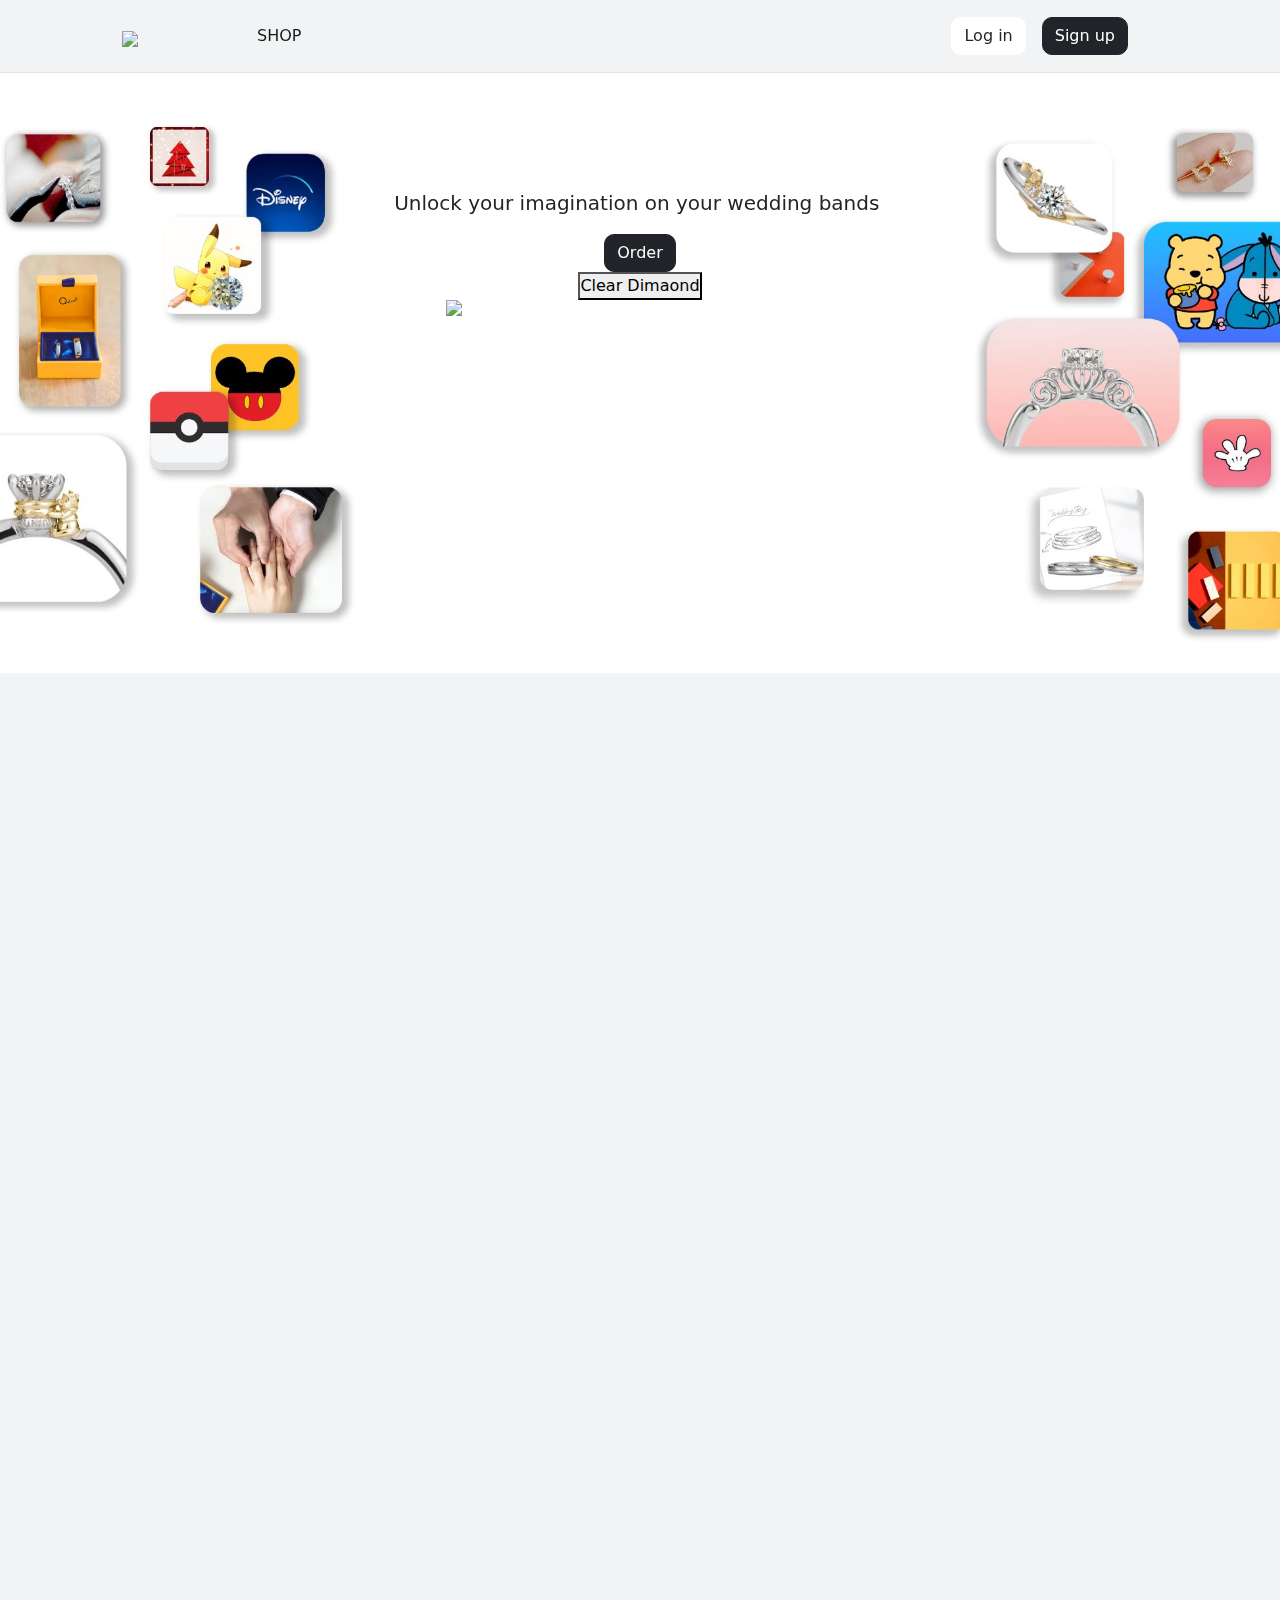
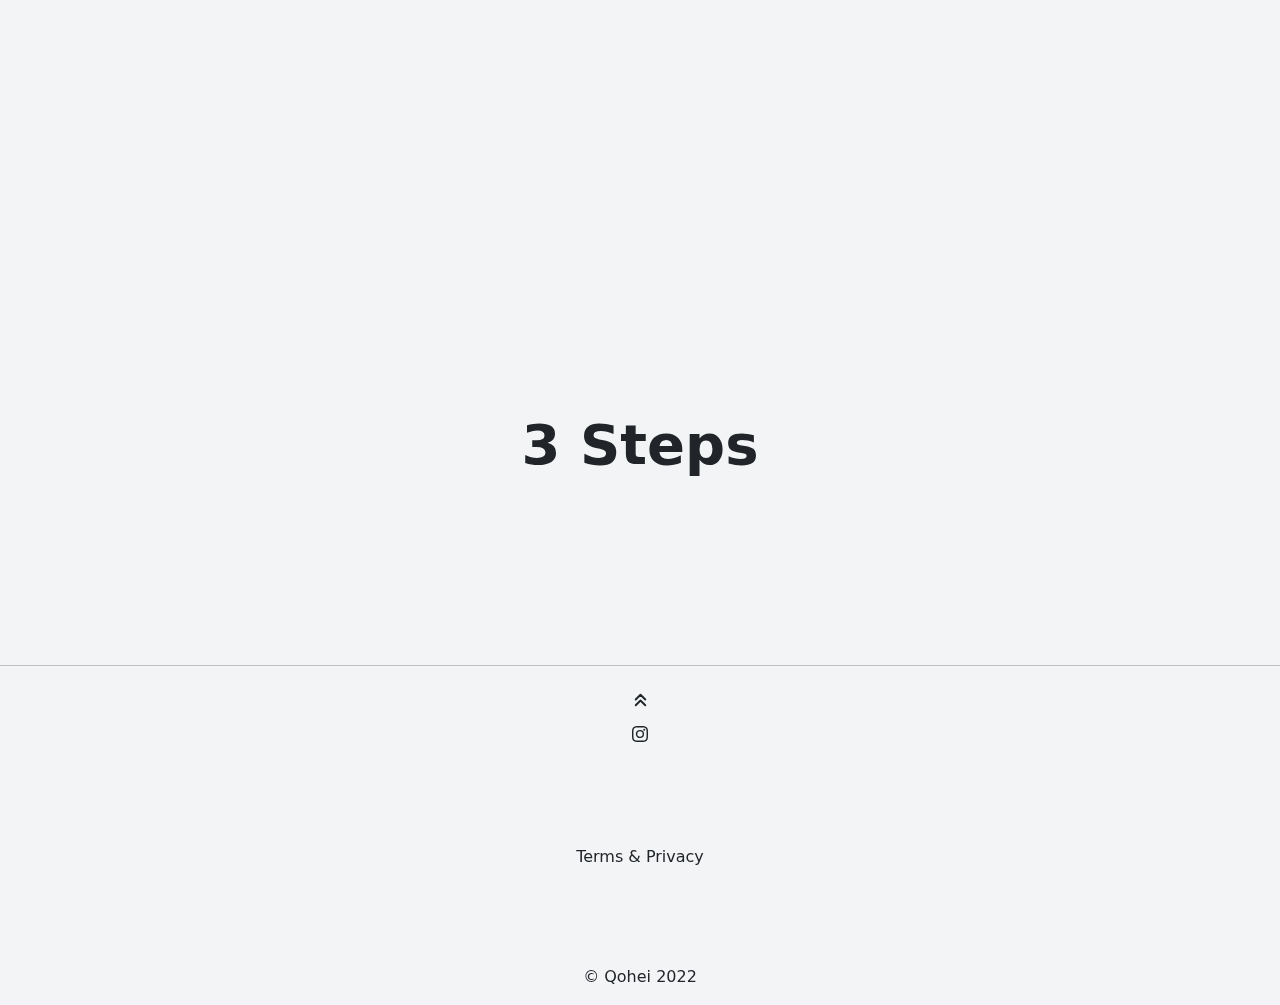
==== index.html @ 15b5bb38 "Add files via upload" ====
<!DOCTYPE html>
<html lang="en">

<head>
    <meta charset="utf-8">
    <meta name="viewport" content="width=device-width, initial-scale=1.0, shrink-to-fit=no">
    <title>Qohei1</title>
    <link rel="stylesheet" href="assets/bootstrap/css/bootstrap.min.css">
    <link rel="stylesheet" href="assets/css/aos.min.css">
    <link rel="stylesheet" href="assets/css/animate.min.css">
    <link rel="stylesheet" href="assets/css/Footer-with-Pricing.css">
    <link rel="stylesheet" href="assets/css/Navbar-With-Button-icons.css">
    <link rel="stylesheet" href="assets/css/styles.css">

<!-- 3DDDDDDDDDDDDDDDDDDDDDDDDDDDDDDDDDDDD -->
    
<meta http-equiv="content-type" content="text/html;charset=utf-8" />
<meta name="generator" content="Geany 1.37.1" />
<meta name="viewport" content="width=device-width, initial-scale=1">


<link href="style.css" rel="stylesheet">
<!-- The following libraries and polyfills are recommended to maximize browser support -->
<!-- NOTE: you must adjust the paths as appropriate for your project -->

<!--  REQUIRED: Web Components polyfill to support Edge and Firefox < 63 -->
 <script src="https://unpkg.com/@webcomponents/webcomponentsjs@2.1.3/webcomponents-loader.js"></script> 

<!--  OPTIONAL: Intersection Observer polyfill for better performance in Safari and IE11 -->
<!--     <script src="https://unpkg.com/intersection-observer@0.5.1/intersection-observer.js"></script> -->

<!--  OPTIONAL: Resize Observer polyfill improves resize behavior in non-Chrome browsers -->
<!--     <script src="https://unpkg.com/resize-observer-polyfill@1.5.0/dist/ResizeObserver.js"></script> -->

<!--  OPTIONAL: The :focus-visible polyfill removes the focus ring for some input types -->
<!--
<script src="https://unpkg.com/focus-visible@5.0.2/dist/focus-visible.js" defer></script>
-->




</head>

<body>
    <!-- Start: Navbar With Button -->
    <nav class="navbar navbar-light navbar-expand-md sticky-top py-3" style="overflow: clip;">
        <div class="container"><img src="assets/img/Logo9x.svg" style="margin-top: -304px;width: 124px;margin-bottom: -309px;margin-left: -30px;margin-right: -13px;overflow: clip;"><a class="navbar-brand d-flex align-items-center" href="#" style="overflow: clip;"></a><button data-bs-toggle="collapse" class="navbar-toggler" data-bs-target="#navcol-1" style="overflow: clip;"><span class="visually-hidden">Toggle navigation</span><span class="navbar-toggler-icon"></span></button>
            <div class="collapse navbar-collapse" id="navcol-1" style="overflow: clip;">
                <ul class="navbar-nav me-auto">
                    <li class="nav-item"><a class="nav-link active" href="#sec2">SHOP</a></li>
                    <li class="nav-item"></li>
                    <li class="nav-item"></li>
                </ul><button class="btn bg-white me-3" type="button" style="border-radius: 10;">Log in</button><button class="btn btn-dark" type="button" style="border-radius: 10;">Sign up</button>
            </div>
        </div>
    </nav><!-- End: Navbar With Button -->
    <section id="top" style="overflow: clip;"><img class="img-fluid d-md-none" src="assets/img/herox-mobile.jpg" style="overflow: clip;"><!-- Start: Hero -->
        <div data-bss-scroll-zoom="true" data-bss-scroll-zoom-speed="0.3" style="background-image: url(assets/img/herox.jpg);background-position: center;background-size: cover;overflow: clip;">
            <!-- Start: Hero Content -->
            <div class="text-center d-flex flex-column justify-content-center align-items-center py-4 px-3 hero-content" style="overflow: clip;"><img src="assets/img/Logo9x.svg" style="width: 388px;padding: 0;padding-top: 0;margin-top: -146px;margin-bottom: -166px;overflow: clip;">
                <h1 class="display-1 fw-bold" style="overflow: clip;"></h1>
                <p class="fs-5" style="overflow: clip;"><br>Unlock your imagination on your wedding bands&nbsp;</p><a class="btn btn-dark" role="button" style="overflow: clip;border-radius: 10;" href="#sec2">Order</a>
                 <button onclick="window.location.href='https://diamond-drab.vercel.app/clear.html';">
      Clear Dimaond
    </button>
            </div><!-- End: Hero Content -->
        </div><!-- End: Hero -->
    </section>









 <!--   <section id="card" class="my-5 py-5" style="overflow: clip;">
        <<<< Start: 1 Row 1 Column>>>>
        <div class="container" style="overflow: clip;">
            <div class="row" style="overflow: clip;">
                <div class="col-md-12 text-center py-5" style="overflow: clip;margin-top: -50px;">

                -->

<!-- 3DDDDDDDDDDDDDDDDDDDDDDDDDDDDDDDD content for your site: -->

<model-viewer src="scene.gltf" alt="A 3D model of a car" 
shadow-intensity="1" 
camera-controls 

touch-action="pan-y" disable-zoom src="scene.gltf" 

auto-rotate >
</model-viewer>

<br><br>

<model-viewer src="scene2.gltf" alt="A 3D model of a car" 
shadow-intensity="1" 
camera-controls 

touch-action="pan-y" disable-zoom src="scene2.gltf" 

auto-rotate >
</model-viewer>


<!-- 💁 Include both scripts below to support all browsers! -->

<!-- Loads <model-viewer> for modern browsers: -->
  <script type="module"
      src="https://unpkg.com/@google/model-viewer/dist/model-viewer.min.js">
  </script>

<!-- Loads <model-viewer> for old browsers like IE11: -->
<script nomodule
  src="https://unpkg.com/@google/model-viewer/dist/model-viewer-legacy.js">
</script>



                  <br><br><br><br>
                </div>
            </div>
        </div><!-- End: 1 Row 1 Column -->
        <!-- Start: 2 Rows 1+2 Columns -->
        <div class="container" style="overflow: clip;">
            <div class="row mb-4" style="overflow: clip;">
                <div class="col-md-12" data-aos="fade-right" data-aos-duration="750" style="overflow: clip;">
                    <div class="card text-white" id="sec2" style="overflow: clip;"><img class="card-img w-100 d-block d-md-none" src="assets/img/payments-mobilex.jpg"><img class="card-img w-100 d-block d-none d-md-block" src="assets/img/paymentsx.jpg" style="overflow: clip;">
                        <div class="card-img-overlay d-flex flex-column align-items-start p-4 card-content-half p-xl-5" style="overflow: clip;">
                            <h4 class="fs-1 mt-md-auto" style="color: var(--bs-black);overflow: clip;">Wedding Bands</h4>
                            <p style="color: var(--bs-black);overflow: clip;">Design your dream wedding bands</p><button class="btn btn-primary mt-md-auto" type="button" style="color: var(--bs-black);">Made to order only for you&nbsp;<svg xmlns="http://www.w3.org/2000/svg" width="1em" height="1em" viewBox="0 0 24 24" stroke-width="2" stroke="currentColor" fill="none" stroke-linecap="round" stroke-linejoin="round" class="icon icon-tabler icon-tabler-arrow-right">
                                    <path stroke="none" d="M0 0h24v24H0z" fill="none"></path>
                                    <line x1="5" y1="12" x2="19" y2="12"></line>
                                    <line x1="13" y1="18" x2="19" y2="12"></line>
                                    <line x1="13" y1="6" x2="19" y2="12"></line>
                                </svg></button>
                        </div>
                    </div>
                </div>
            </div>
            <div class="row gy-4" style="overflow: clip;">
                <div class="col-md-6" data-aos="fade-right" data-aos-duration="850" style="overflow: clip;">
                    <div class="card" style="overflow: clip;"><img class="card-img w-100 d-block" src="assets/img/savingsx.jpg" style="overflow: clip;">
                        <div class="card-img-overlay d-flex flex-column align-items-start p-4 p-xl-5" style="overflow: clip;">
                            <h4 class="fs-1" style="overflow: clip;">Engagement Rings</h4><button class="btn btn-primary mt-md-auto" type="button" style="color: var(--bs-black);background: rgba(255,255,255,0);">Unique Design&nbsp;<svg xmlns="http://www.w3.org/2000/svg" width="1em" height="1em" viewBox="0 0 24 24" stroke-width="2" stroke="currentColor" fill="none" stroke-linecap="round" stroke-linejoin="round" class="icon icon-tabler icon-tabler-arrow-right">
                                    <path stroke="none" d="M0 0h24v24H0z" fill="none"></path>
                                    <line x1="5" y1="12" x2="19" y2="12"></line>
                                    <line x1="13" y1="18" x2="19" y2="12"></line>
                                    <line x1="13" y1="6" x2="19" y2="12"></line>
                                </svg></button>
                        </div>
                    </div>
                </div>
                <div class="col-md-6" data-aos="fade-right" data-aos-duration="1050" data-aos-delay="150" style="overflow: clip;">
                    <div class="card text-white" style="overflow: clip;"><img class="card-img w-100 d-block" src="assets/img/rewardsx.jpg" style="overflow: clip;">
                        <div class="card-img-overlay d-flex flex-column align-items-start p-4 p-xl-5" style="overflow: clip;">
                            <h4 class="fs-1" style="color: var(--bs-black);background: rgba(241,242,244,0.8);border-radius: 28px;overflow: clip;">&nbsp;Aniversary&nbsp;</h4><button class="btn btn-primary mt-md-auto" type="button" style="color: var(--bs-black);background: rgba(255,255,255,0.5);overflow: clip;">Special Gift&nbsp;<svg xmlns="http://www.w3.org/2000/svg" width="1em" height="1em" viewBox="0 0 24 24" stroke-width="2" stroke="currentColor" fill="none" stroke-linecap="round" stroke-linejoin="round" class="icon icon-tabler icon-tabler-arrow-right">
                                    <path stroke="none" d="M0 0h24v24H0z" fill="none"></path>
                                    <line x1="5" y1="12" x2="19" y2="12"></line>
                                    <line x1="13" y1="18" x2="19" y2="12"></line>
                                    <line x1="13" y1="6" x2="19" y2="12"></line>
                                </svg></button>
                        </div>
                    </div>
                </div>
            </div>
        </div><!-- End: 2 Rows 1+2 Columns -->
    </section>
    <section id="Daimond" class="my-5 py-5" style="overflow: clip;">
        <h3 class="display-4 fw-bold mb-5" style="text-align: center;">3 Steps</h3><!-- Start: 2 Rows 1+2 Columns -->
        <div class="container" style="overflow: clip;">
            <div class="row mb-4" style="overflow: clip;">
                <div class="col-md-12" data-aos="fade-right" data-aos-duration="750" style="overflow: clip;">
                    <div class="card text-white" id="sec-1" style="overflow: clip;"><img class="card-img w-100 d-block d-md-none" src="assets/img/payments-mobiley.jpg"><img class="card-img w-100 d-block d-none d-md-block" src="assets/img/paymentsy.jpg" style="overflow: clip;">
                        <div class="card-img-overlay d-flex flex-column align-items-start p-4 card-content-half p-xl-5" style="overflow: clip;"></div>
                    </div>
                </div>
            </div>
        </div><!-- End: 2 Rows 1+2 Columns -->
    </section>
    <hr><a class="btn d-flex d-sm-flex justify-content-center justify-content-sm-center" role="button" data-bss-hover-animate="pulse" style="text-align: center;margin-left: 0;" href="#top"><svg xmlns="http://www.w3.org/2000/svg" width="1em" height="1em" viewBox="0 0 24 24" stroke-width="2" stroke="currentColor" fill="none" stroke-linecap="round" stroke-linejoin="round" class="icon icon-tabler icon-tabler-chevrons-up" style="font-size: 23px;">
            <path stroke="none" d="M0 0h24v24H0z" fill="none"></path>
            <polyline points="7 11 12 6 17 11"></polyline>
            <polyline points="7 17 12 12 17 17"></polyline>
        </svg></a><a class="btn d-flex d-sm-flex justify-content-center justify-content-sm-center" role="button" data-bss-hover-animate="pulse" style="text-align: center;margin-left: 0;" href="https://instagram.com/qohei_official?igshid=MDM4ZDc5MmU="><svg xmlns="http://www.w3.org/2000/svg" width="1em" height="1em" fill="currentColor" viewBox="0 0 16 16" class="bi bi-instagram text-dark" style="color: var(--bs-black);">
            <path d="M8 0C5.829 0 5.556.01 4.703.048 3.85.088 3.269.222 2.76.42a3.917 3.917 0 0 0-1.417.923A3.927 3.927 0 0 0 .42 2.76C.222 3.268.087 3.85.048 4.7.01 5.555 0 5.827 0 8.001c0 2.172.01 2.444.048 3.297.04.852.174 1.433.372 1.942.205.526.478.972.923 1.417.444.445.89.719 1.416.923.51.198 1.09.333 1.942.372C5.555 15.99 5.827 16 8 16s2.444-.01 3.298-.048c.851-.04 1.434-.174 1.943-.372a3.916 3.916 0 0 0 1.416-.923c.445-.445.718-.891.923-1.417.197-.509.332-1.09.372-1.942C15.99 10.445 16 10.173 16 8s-.01-2.445-.048-3.299c-.04-.851-.175-1.433-.372-1.941a3.926 3.926 0 0 0-.923-1.417A3.911 3.911 0 0 0 13.24.42c-.51-.198-1.092-.333-1.943-.372C10.443.01 10.172 0 7.998 0h.003zm-.717 1.442h.718c2.136 0 2.389.007 3.232.046.78.035 1.204.166 1.486.275.373.145.64.319.92.599.28.28.453.546.598.92.11.281.24.705.275 1.485.039.843.047 1.096.047 3.231s-.008 2.389-.047 3.232c-.035.78-.166 1.203-.275 1.485a2.47 2.47 0 0 1-.599.919c-.28.28-.546.453-.92.598-.28.11-.704.24-1.485.276-.843.038-1.096.047-3.232.047s-2.39-.009-3.233-.047c-.78-.036-1.203-.166-1.485-.276a2.478 2.478 0 0 1-.92-.598 2.48 2.48 0 0 1-.6-.92c-.109-.281-.24-.705-.275-1.485-.038-.843-.046-1.096-.046-3.233 0-2.136.008-2.388.046-3.231.036-.78.166-1.204.276-1.486.145-.373.319-.64.599-.92.28-.28.546-.453.92-.598.282-.11.705-.24 1.485-.276.738-.034 1.024-.044 2.515-.045v.002zm4.988 1.328a.96.96 0 1 0 0 1.92.96.96 0 0 0 0-1.92zm-4.27 1.122a4.109 4.109 0 1 0 0 8.217 4.109 4.109 0 0 0 0-8.217zm0 1.441a2.667 2.667 0 1 1 0 5.334 2.667 2.667 0 0 1 0-5.334z"></path>
        </svg></a><!-- Start: Footer with Pricing -->
    <footer class="text-white" style="overflow: clip;background: rgba(33,37,41,0);">
        <div class="container py-4 py-lg-5" style="border-style: none;">
            <div class="row my-5">
                <div class="col text-center"><a class="text-dark text-decoration-none" href="Terms&amp;Privacy.html" style="border-color: #ffffff00;">Terms &amp; Privacy</a></div>
            </div>
        </div>
    </footer><!-- End: Footer with Pricing -->
    <script src="assets/bootstrap/js/bootstrap.min.js"></script>
    <script src="assets/js/aos.min.js"></script>
    <script src="assets/js/bs-init.js"></script>
</body>

<footer>
<center>© Qohei 2022</p></center>
</footer>
</html>
---- assets/css/Footer-with-Pricing.css ----
.pricing-card .btn {
  padding: 0;
  line-height: 1;
}

.pricing-description {
  font-size: 12px;
}

.row {
}
---- assets/css/Navbar-With-Button-icons.css ----
.bs-icon {
  --bs-icon-size: .75rem;
  display: flex;
  flex-shrink: 0;
  justify-content: center;
  align-items: center;
  font-size: var(--bs-icon-size);
  width: calc(var(--bs-icon-size) * 2);
  height: calc(var(--bs-icon-size) * 2);
  color: var(--bs-primary);
}

.bs-icon-xs {
  --bs-icon-size: 1rem;
  width: calc(var(--bs-icon-size) * 1.5);
  height: calc(var(--bs-icon-size) * 1.5);
}

.bs-icon-sm {
  --bs-icon-size: 1rem;
}

.bs-icon-md {
  --bs-icon-size: 1.5rem;
}

.bs-icon-lg {
  --bs-icon-size: 2rem;
}

.bs-icon-xl {
  --bs-icon-size: 2.5rem;
}

.bs-icon.bs-icon-primary {
  color: var(--bs-white);
  background: var(--bs-primary);
}

.bs-icon.bs-icon-primary-light {
  color: var(--bs-primary);
  background: rgba(var(--bs-primary-rgb), .2);
}

.bs-icon.bs-icon-semi-white {
  color: var(--bs-primary);
  background: rgba(255, 255, 255, .5);
}

.bs-icon.bs-icon-rounded {
  border-radius: .5rem;
}

.bs-icon.bs-icon-circle {
  border-radius: 50%;
}
---- assets/css/styles.css ----
body {
  background: #f3f4f5;
}

.btn {
  border-radius: 10px;
}

.navbar {
  background: rgba(241, 242, 244, 0.8);
  border-bottom: 1px solid #dfe3e7 ;
  backdrop-filter: blur(16px);
}

.hero-content {
  background: #f3f4f5;
  
}

@media (min-width: 768px) {
  .hero-content {
    background: transparent;
    height: 500px;
  }
}

@media (min-width: 1200px) {
  .hero-content {
    height: 600px;
  }
}

@media (min-width: 1400px) {
  .hero-content {
    height: 800px;
  }
}

.card .btn {
  border-radius: 20px;
  padding-left: 16px;
  margin-left: -16px;
  background: transparent;
  border-style: none;
}

.card:hover .card-img {
  transform: scale(1.10);
  overflow: clip;
}

.card {
  overflow: hidden;
  border-radius: 20px;
}

.card .card-img {
  transition: all ease .3s;
}

@media (min-width: 768px) {
  .card-content-half {
    width: 50%;
  }
}

@media (min-width: 1200px) {
  .container {
    max-width: 1000px;
  }
}

.card:hover .btn {
  background: var(--bs-white);
  color: white;
  overflow: clip;
}

.pricing-card .btn {
  padding-left: 0;
}
---- style.css ----
*{
margin:0;
padding:0;

}
model-viewer{
  /*   margin-top:-20%;   */
  margin-top:-10%;
width:100%;
height:500px;
/* 
background-color:var(--bs-btn-bg);
*/
}
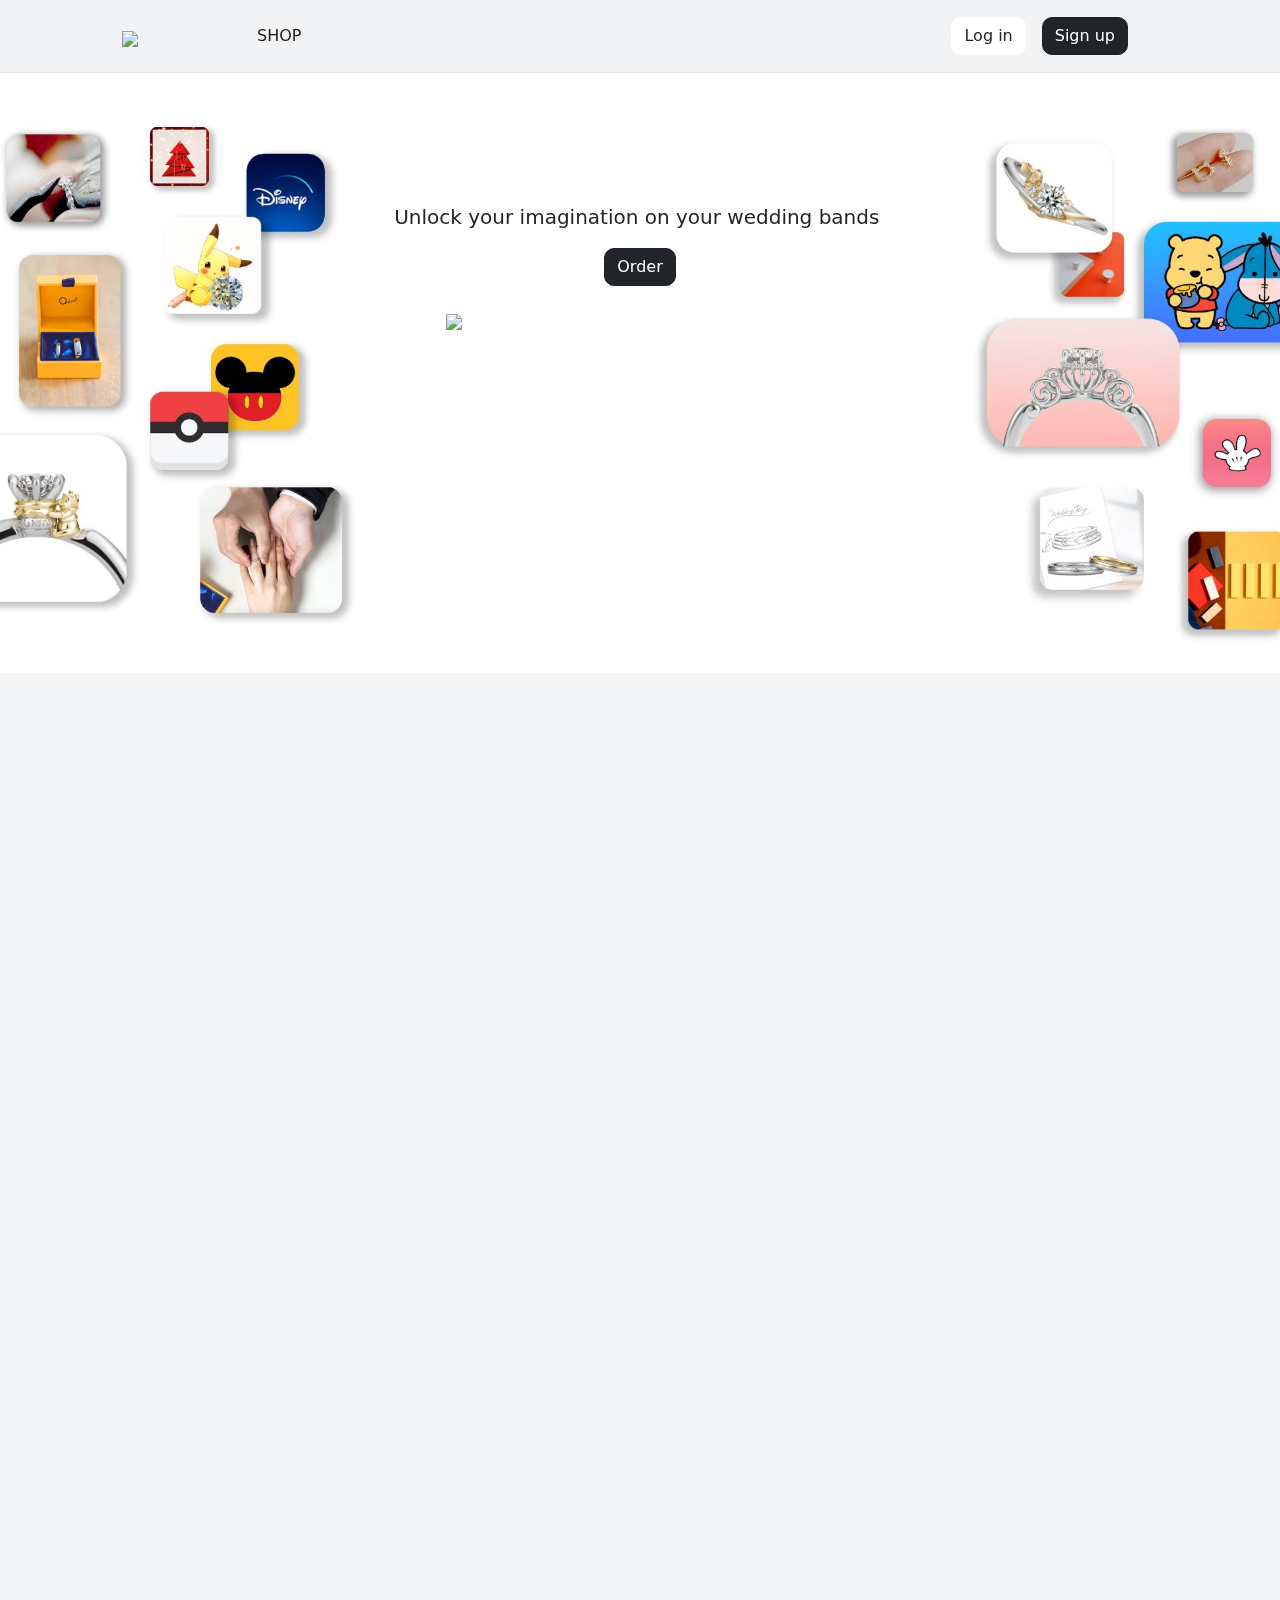
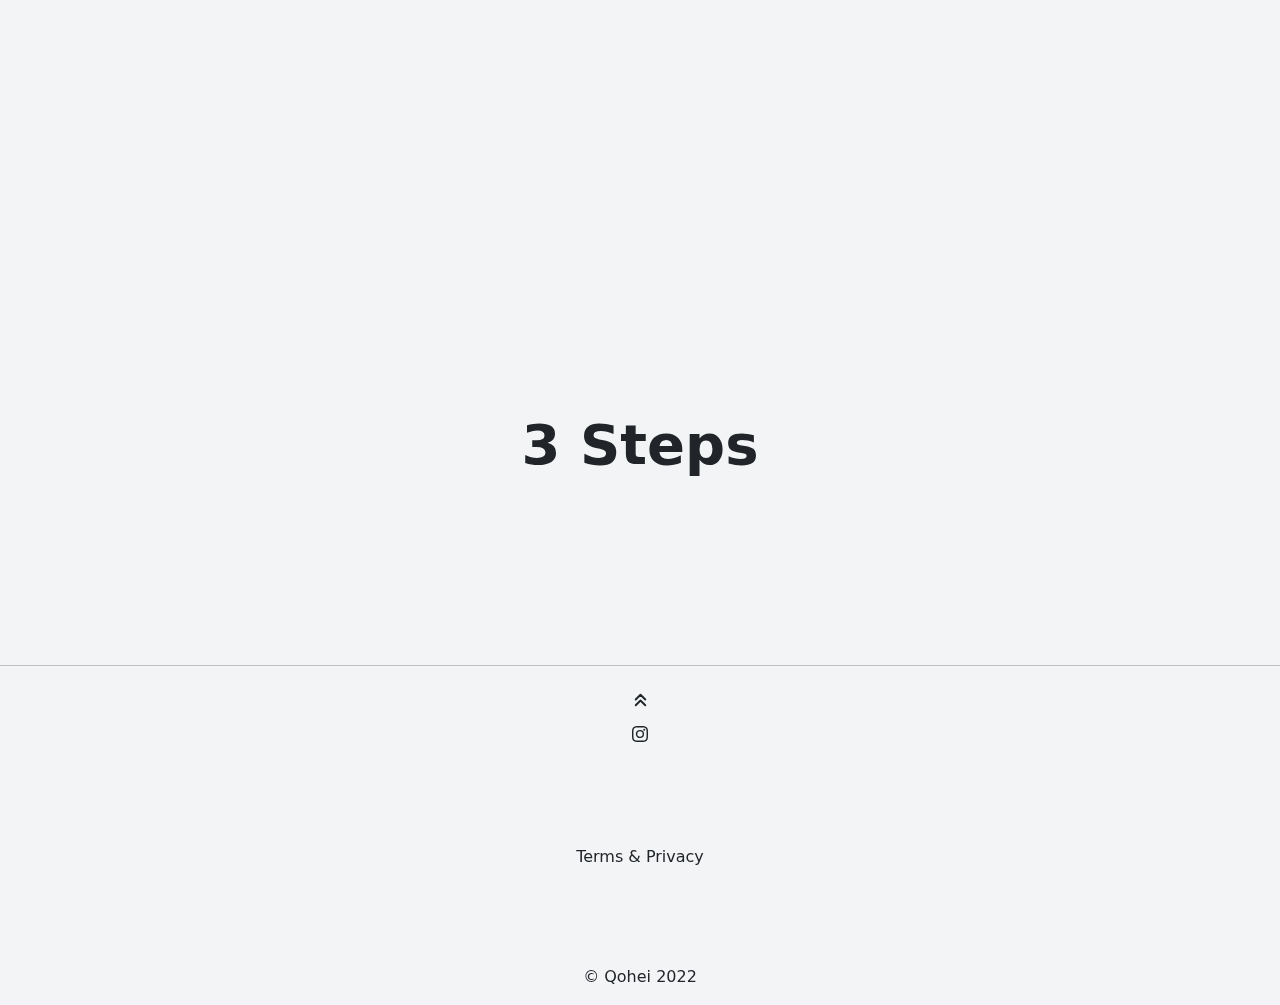
==== commit 5ffc4f03: "Add files via upload" ====
--- a/index.html
+++ b/index.html
@@ -61,9 +61,7 @@
             <div class="text-center d-flex flex-column justify-content-center align-items-center py-4 px-3 hero-content" style="overflow: clip;"><img src="assets/img/Logo9x.svg" style="width: 388px;padding: 0;padding-top: 0;margin-top: -146px;margin-bottom: -166px;overflow: clip;">
                 <h1 class="display-1 fw-bold" style="overflow: clip;"></h1>
                 <p class="fs-5" style="overflow: clip;"><br>Unlock your imagination on your wedding bands&nbsp;</p><a class="btn btn-dark" role="button" style="overflow: clip;border-radius: 10;" href="#sec2">Order</a>
-                 <button onclick="window.location.href='https://diamond-drab.vercel.app/clear.html';">
-      Clear Dimaond
-    </button>
+                
             </div><!-- End: Hero Content -->
         </div><!-- End: Hero -->
     </section>
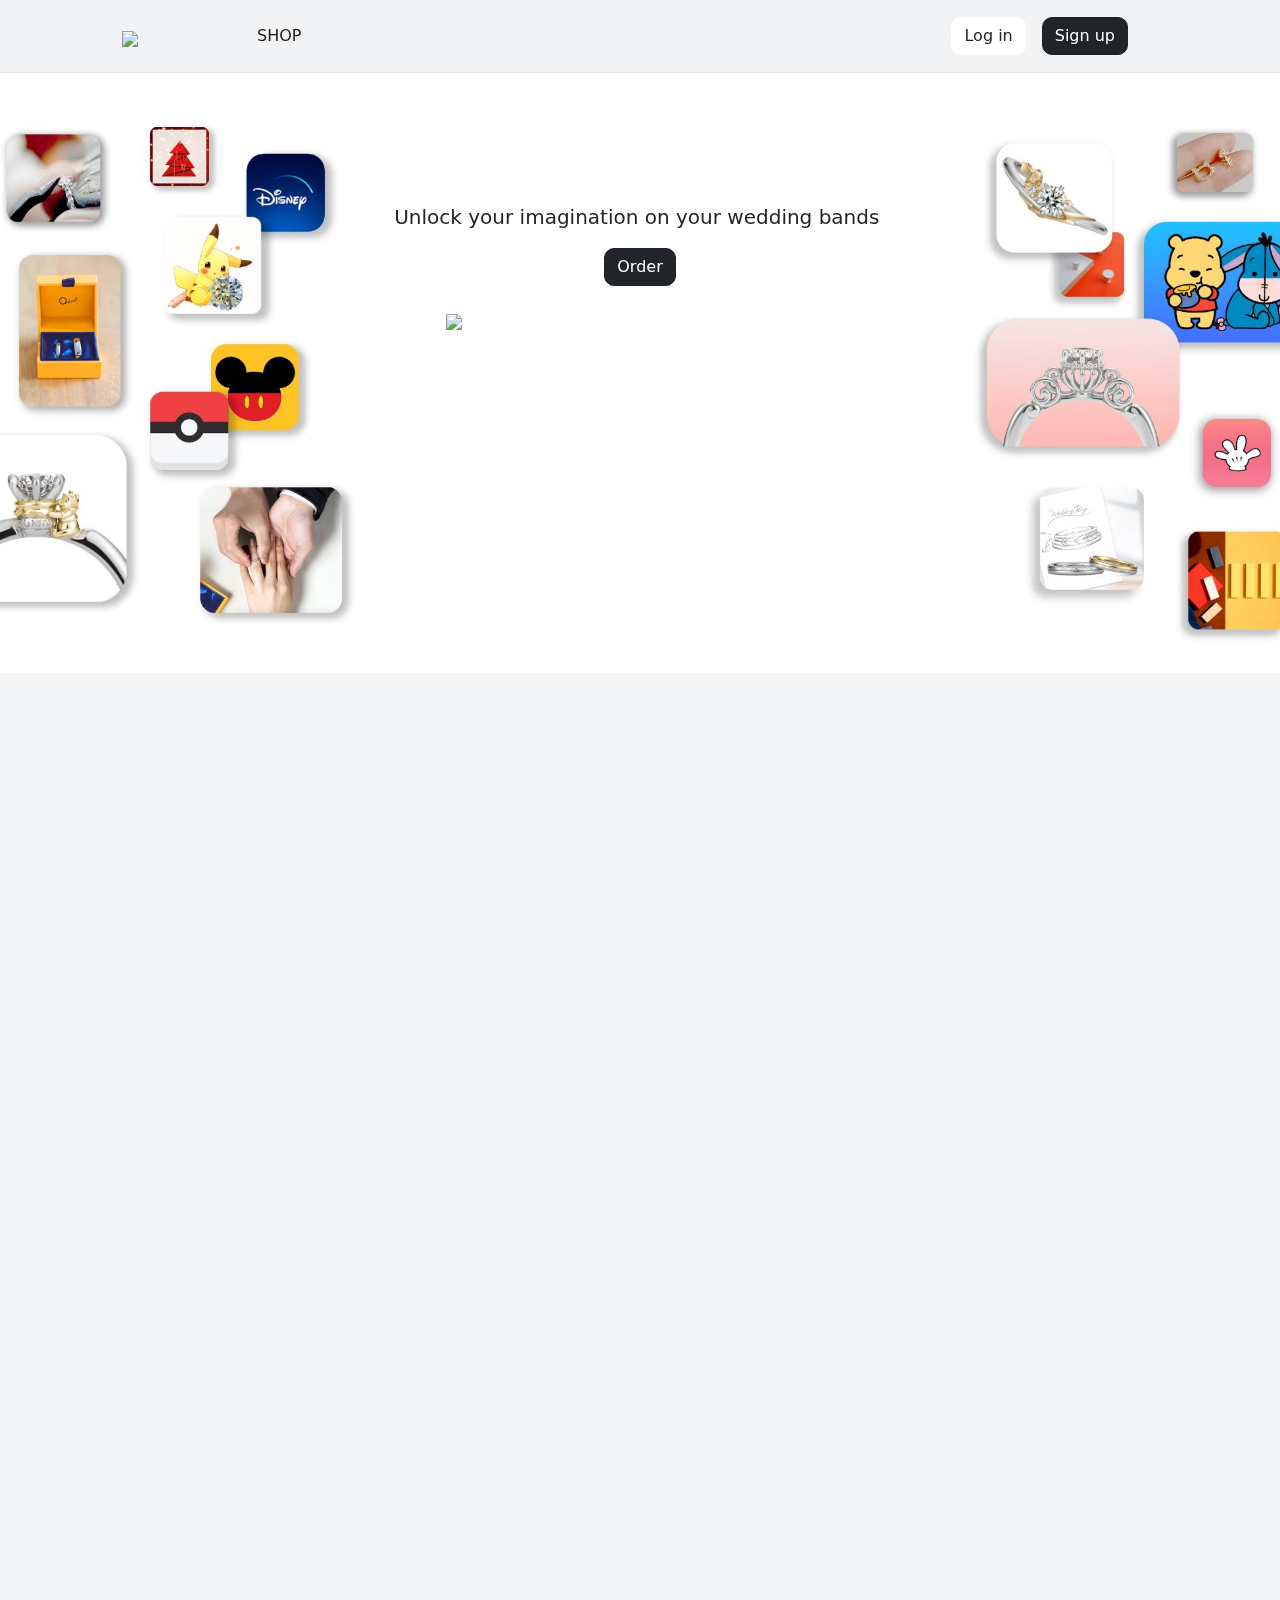
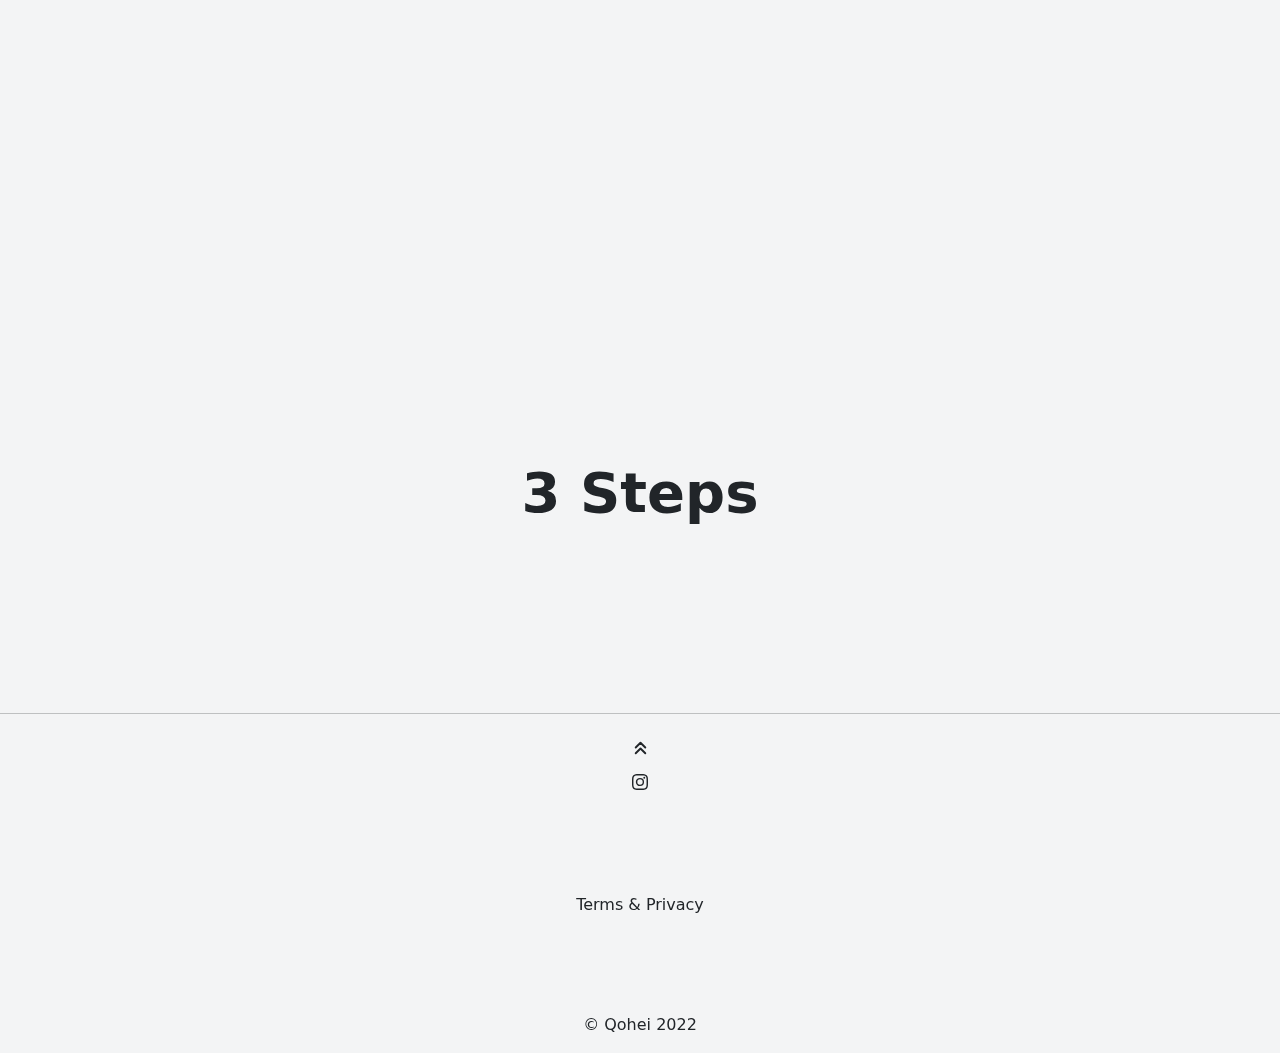
==== commit 4579a4c0: "Update index.html" ====
--- a/index.html
+++ b/index.html
@@ -100,6 +100,18 @@
 camera-controls 
 
 touch-action="pan-y" disable-zoom src="scene2.gltf" 
+
+auto-rotate >
+</model-viewer>
+    
+    
+    <br><br>
+
+<model-viewer src="scene2.gltf" alt="A 3D model of a car" 
+shadow-intensity="1" 
+camera-controls 
+
+touch-action="pan-y" disable-zoom src="scene3.gltf" 
 
 auto-rotate >
 </model-viewer>
@@ -202,4 +214,4 @@
 <footer>
 <center>© Qohei 2022</p></center>
 </footer>
-</html>+</html>
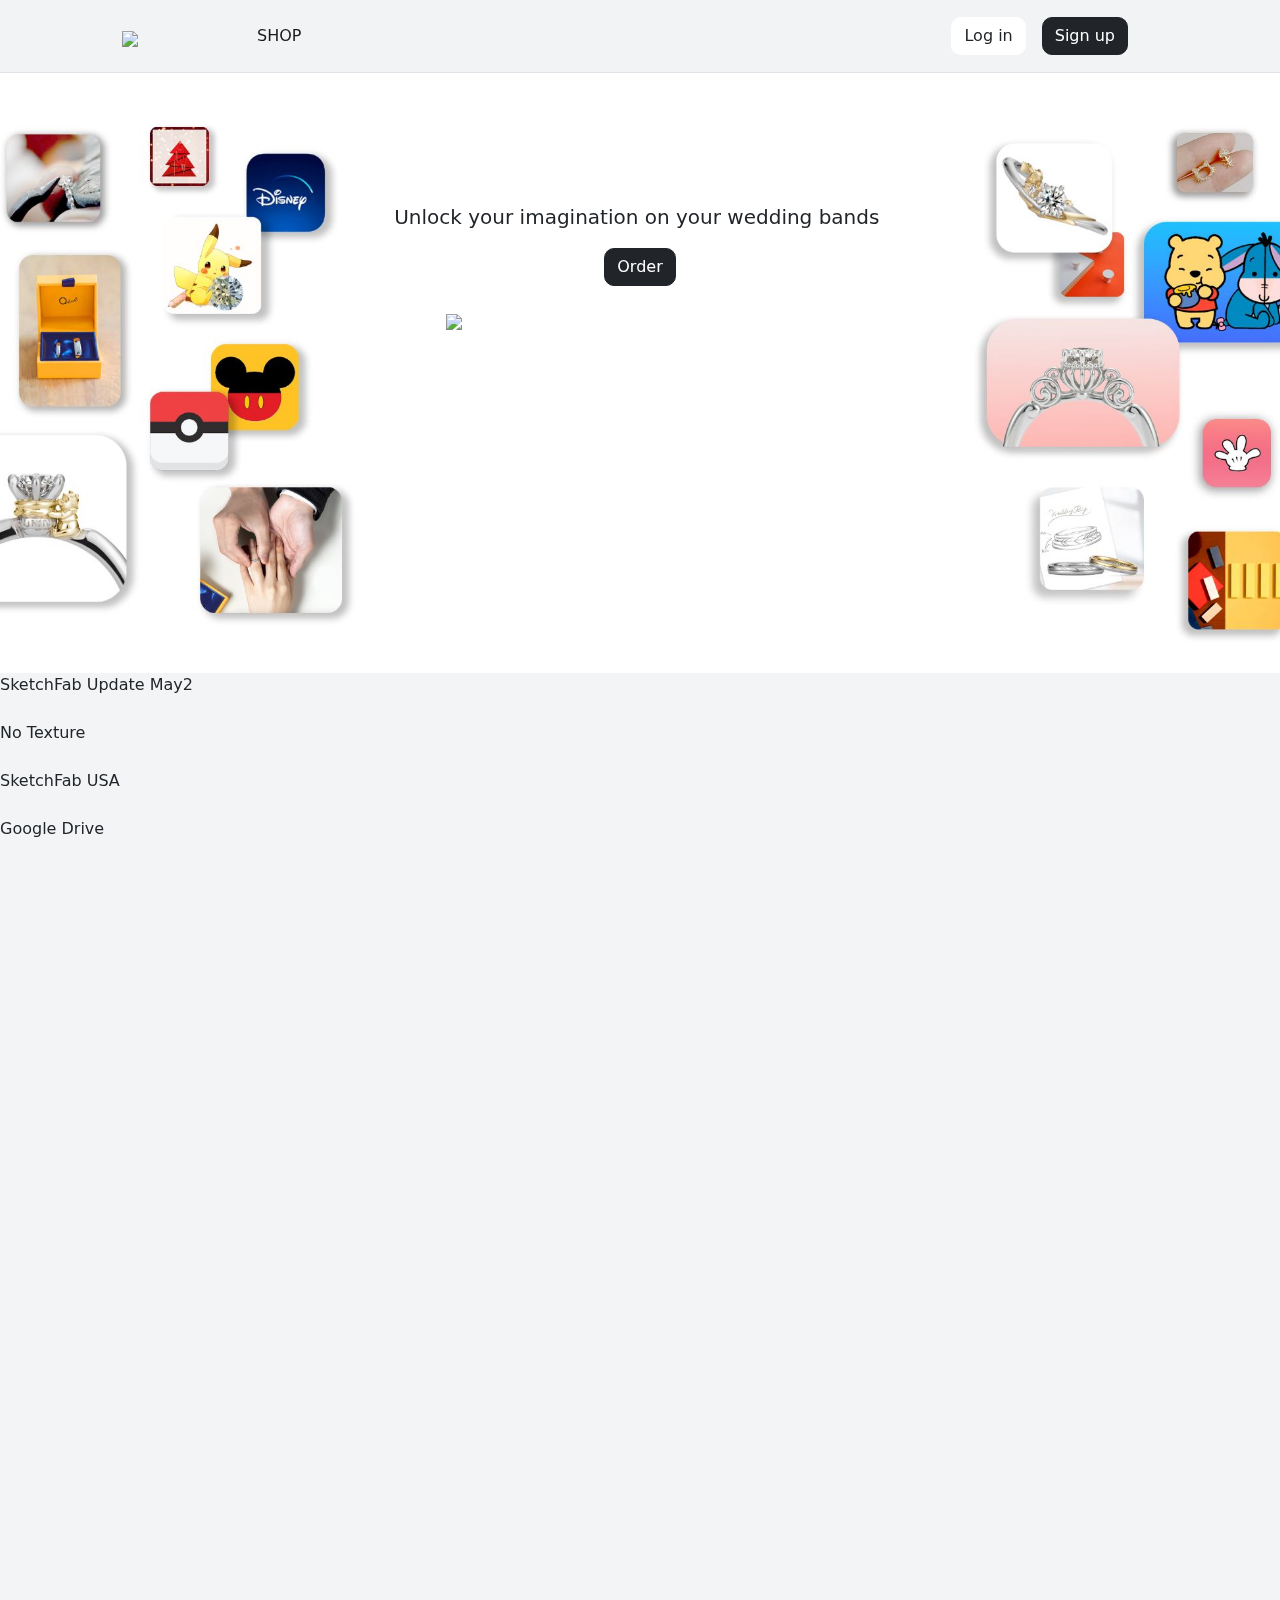
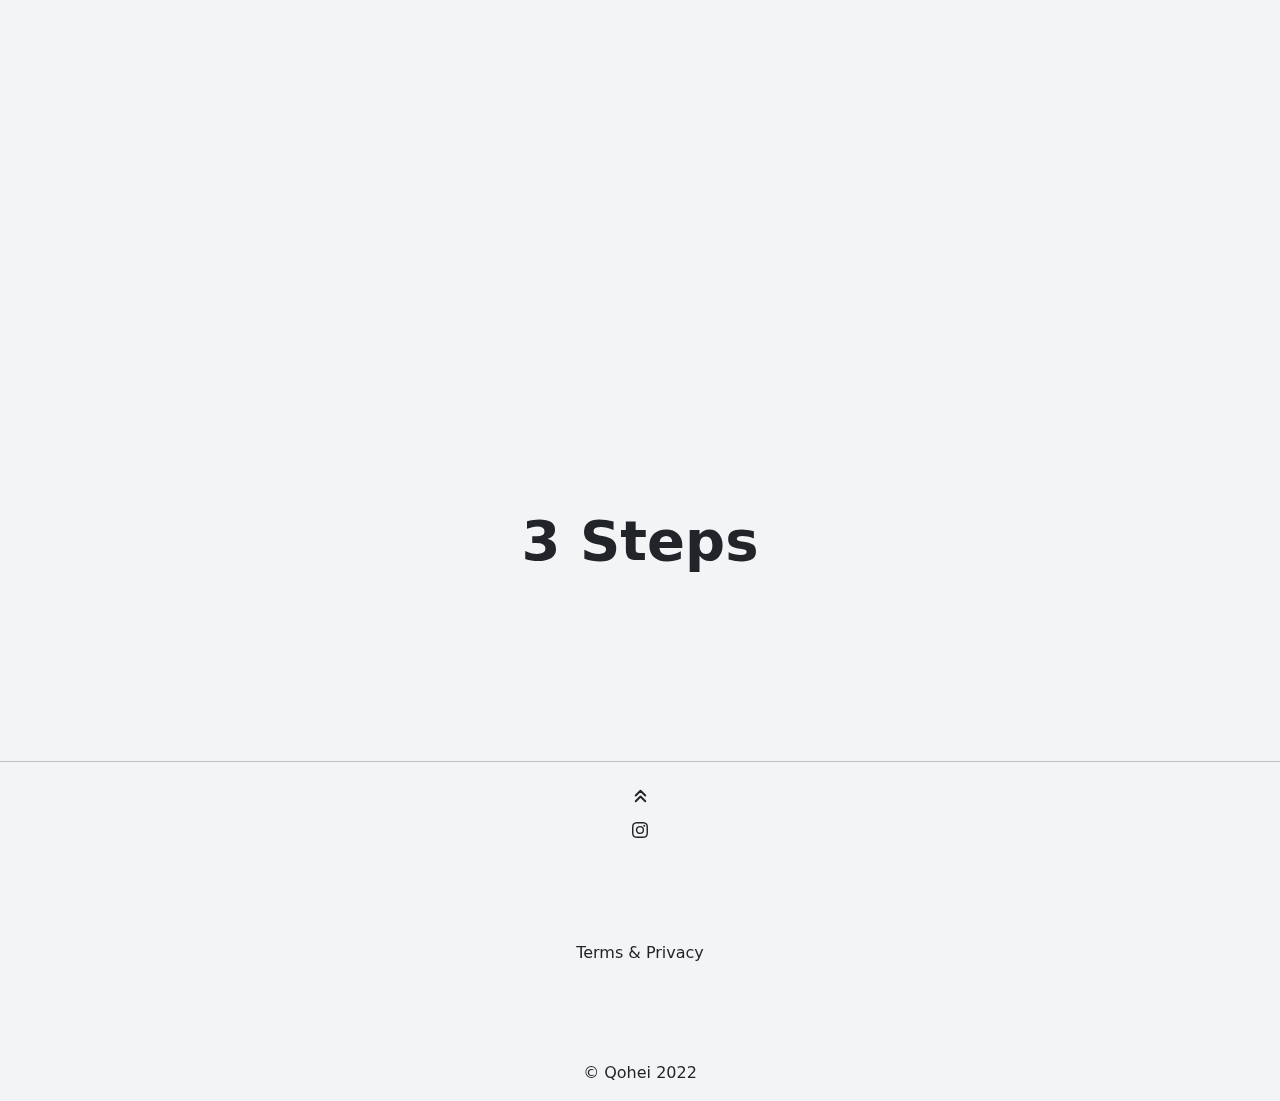
==== commit eabcf870: "Update index.html" ====
--- a/index.html
+++ b/index.html
@@ -83,7 +83,7 @@
                 -->
 
 <!-- 3DDDDDDDDDDDDDDDDDDDDDDDDDDDDDDDD content for your site: -->
-
+SketchFab Update May2
 <model-viewer src="scene.gltf" alt="A 3D model of a car" 
 shadow-intensity="1" 
 camera-controls 
@@ -92,9 +92,20 @@
 
 auto-rotate >
 </model-viewer>
+    
+    <br><br>
+No Texture
+<model-viewer src="scene4.gltf" alt="A 3D model of a car" 
+shadow-intensity="1" 
+camera-controls 
+
+touch-action="pan-y" disable-zoom src="scene4.gltf" 
+
+auto-rotate >
+</model-viewer>
 
 <br><br>
-
+SketchFab USA
 <model-viewer src="scene2.gltf" alt="A 3D model of a car" 
 shadow-intensity="1" 
 camera-controls 
@@ -106,8 +117,8 @@
     
     
     <br><br>
-
-<model-viewer src="scene2.gltf" alt="A 3D model of a car" 
+Google Drive
+<model-viewer src="scene3.gltf" alt="A 3D model of a car" 
 shadow-intensity="1" 
 camera-controls 
 
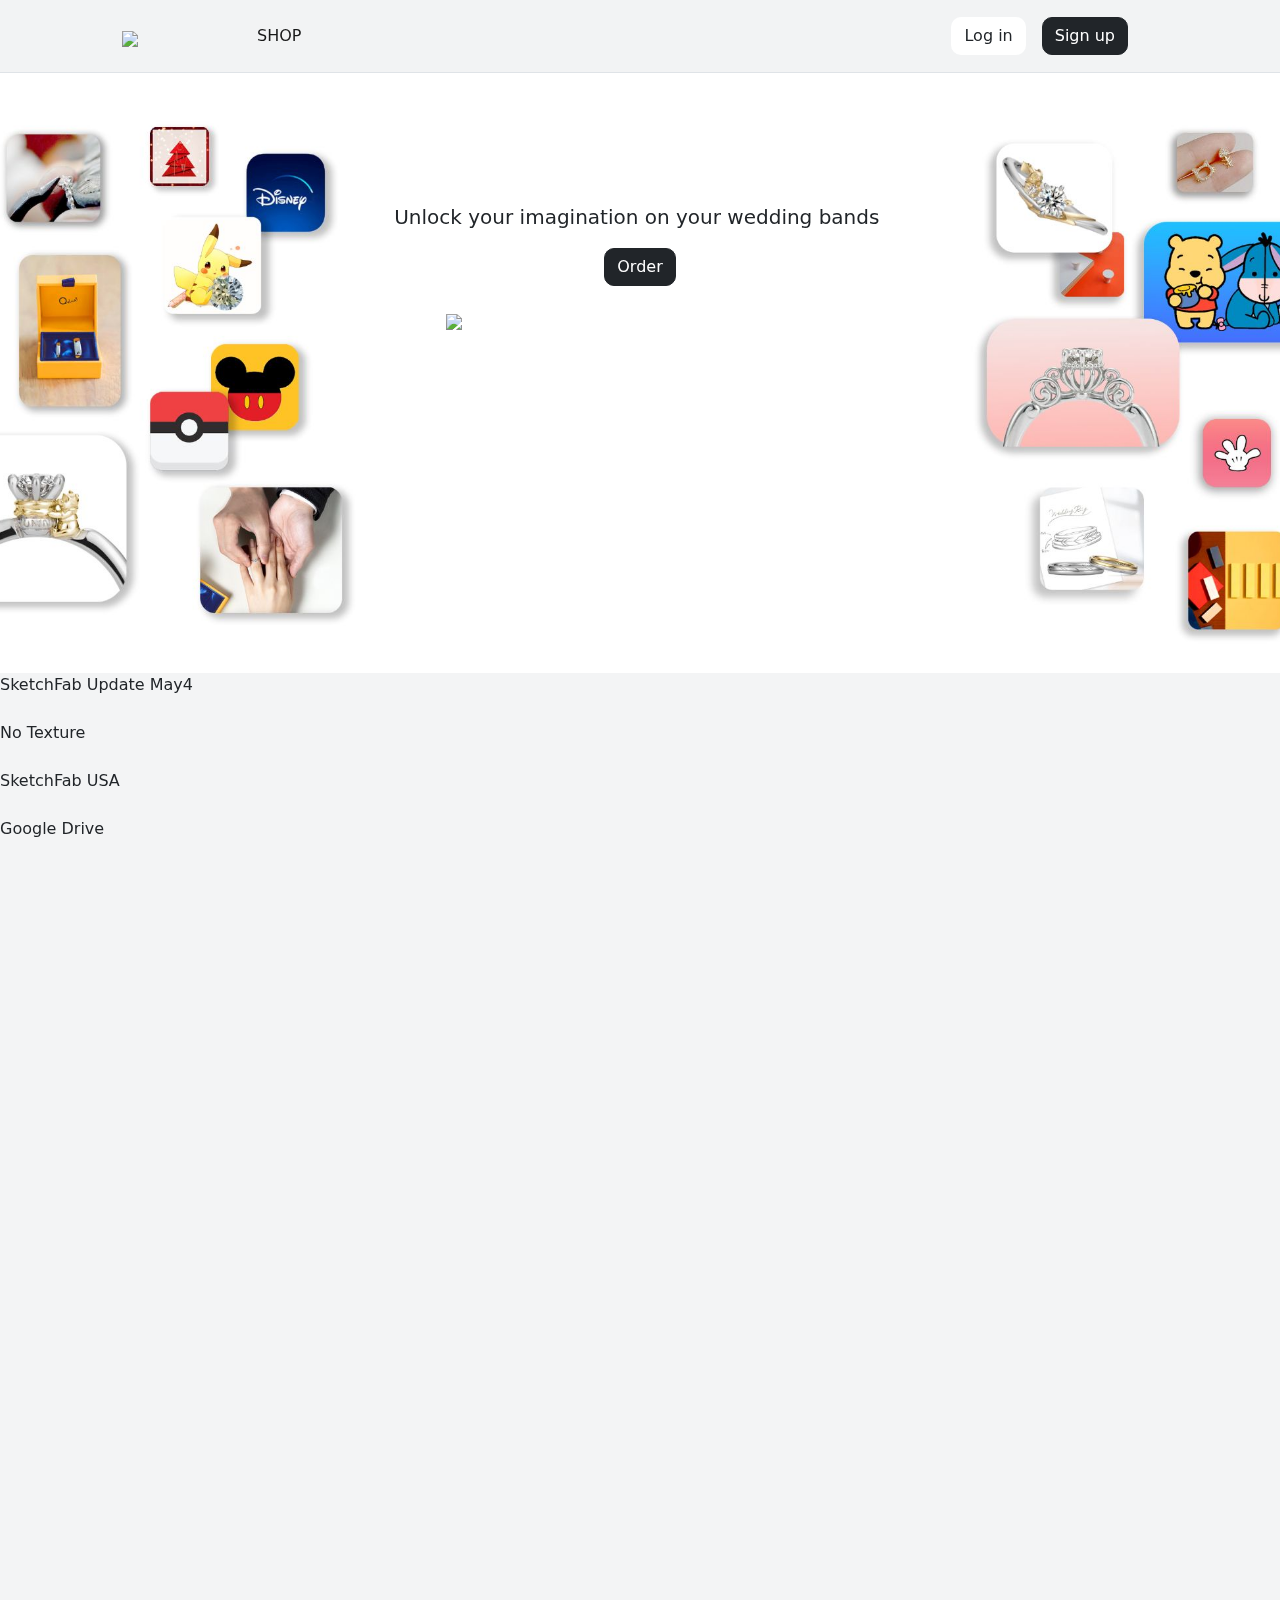
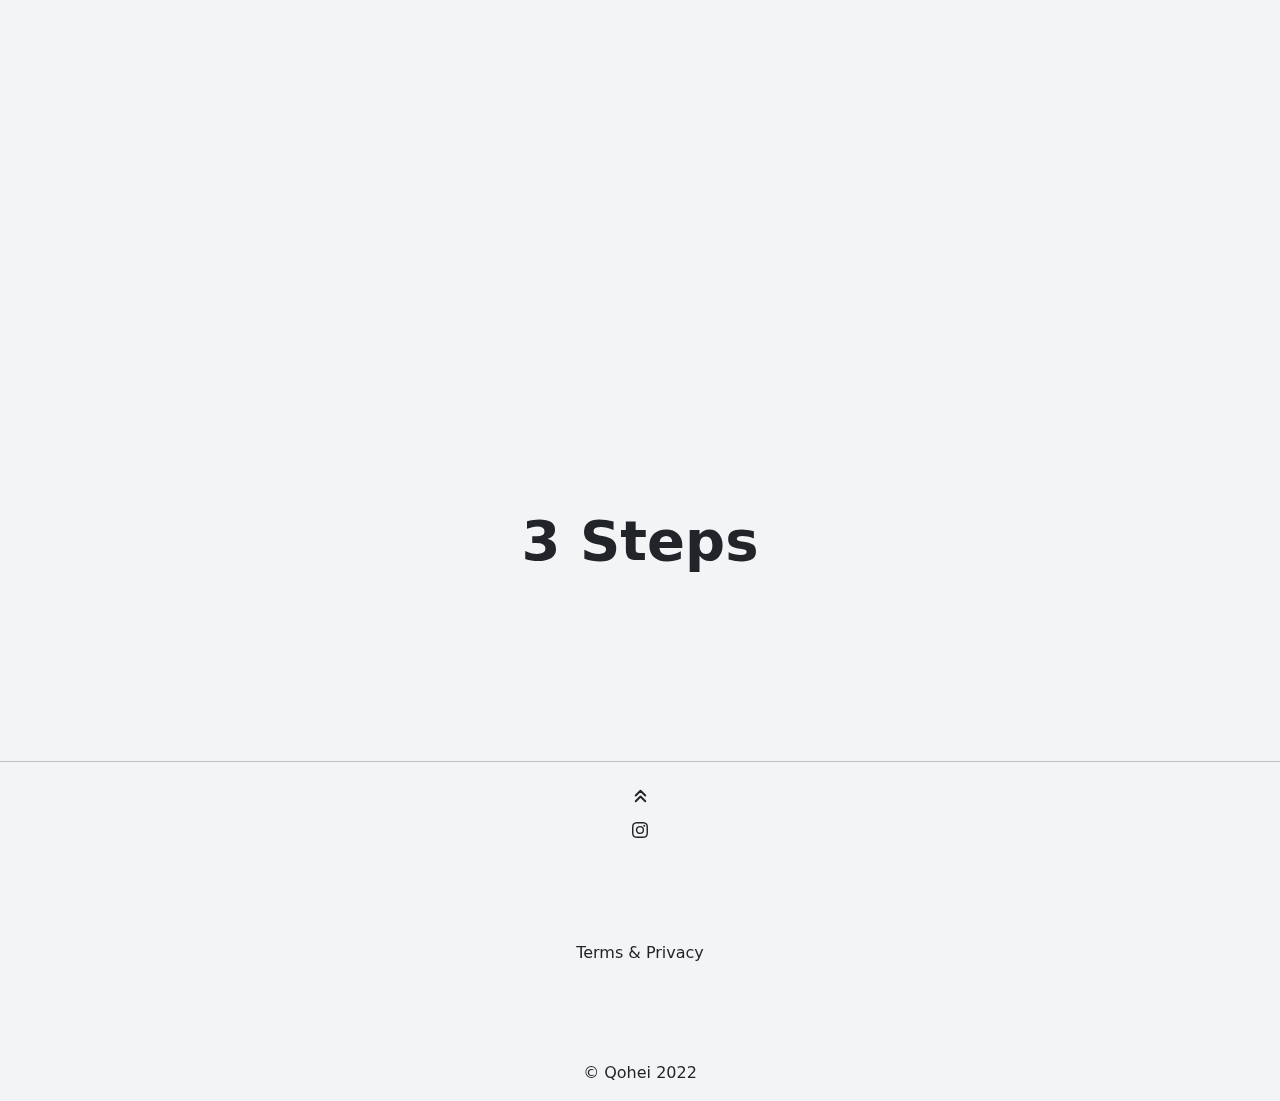
==== commit 32b33b1a: "Update index.html" ====
--- a/index.html
+++ b/index.html
@@ -83,7 +83,7 @@
                 -->
 
 <!-- 3DDDDDDDDDDDDDDDDDDDDDDDDDDDDDDDD content for your site: -->
-SketchFab Update May2
+SketchFab Update May4
 <model-viewer src="scene.gltf" alt="A 3D model of a car" 
 shadow-intensity="1" 
 camera-controls 
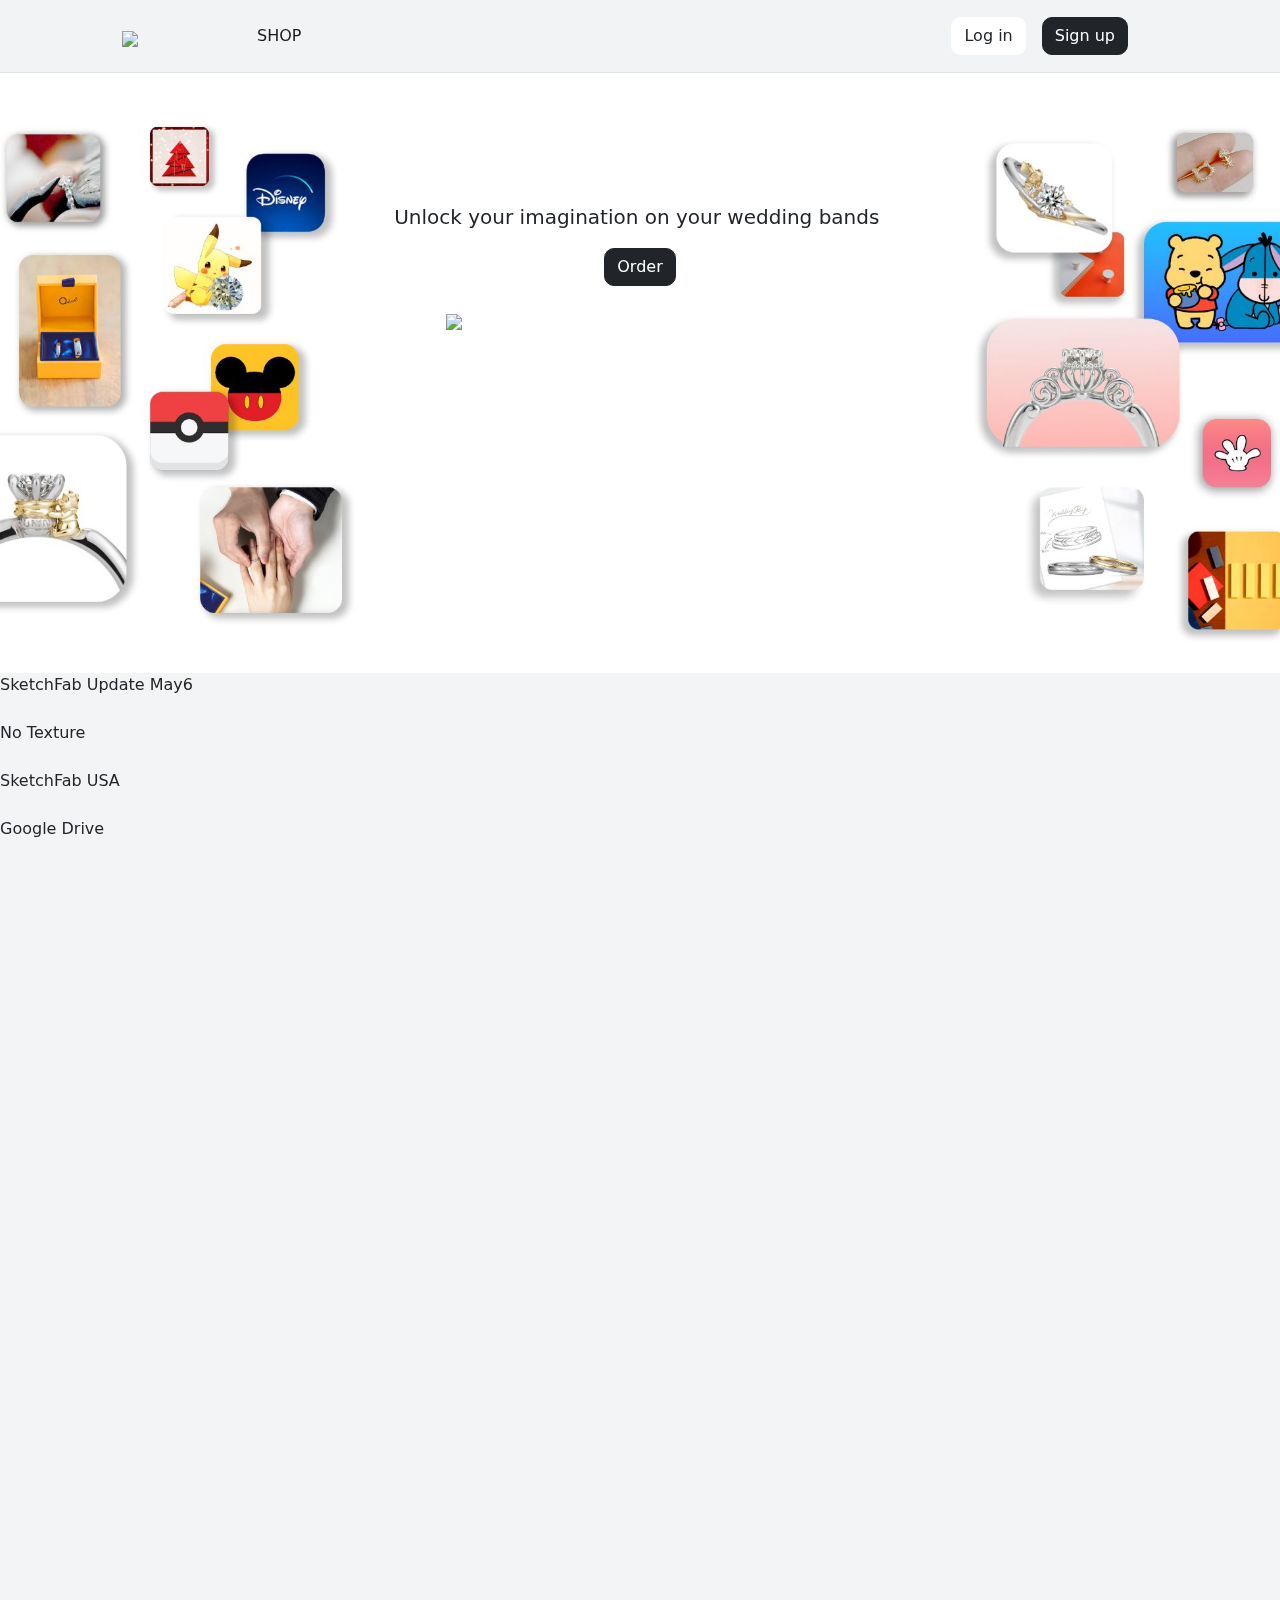
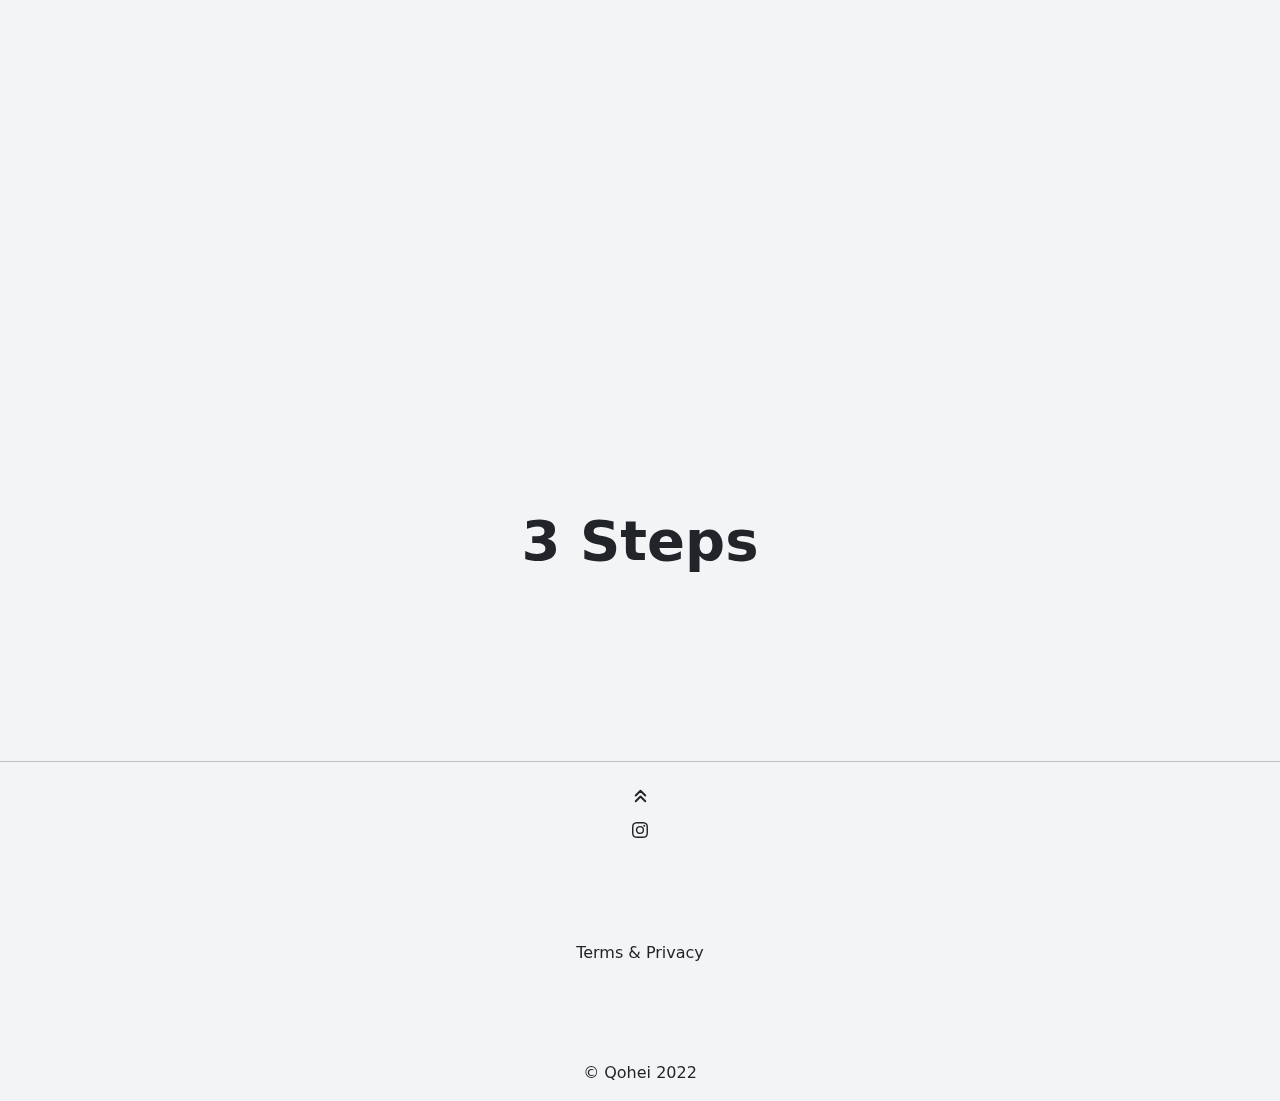
==== commit 953f7cf4: "Update index.html" ====
--- a/index.html
+++ b/index.html
@@ -83,7 +83,7 @@
                 -->
 
 <!-- 3DDDDDDDDDDDDDDDDDDDDDDDDDDDDDDDD content for your site: -->
-SketchFab Update May4
+SketchFab Update May6
 <model-viewer src="scene.gltf" alt="A 3D model of a car" 
 shadow-intensity="1" 
 camera-controls 
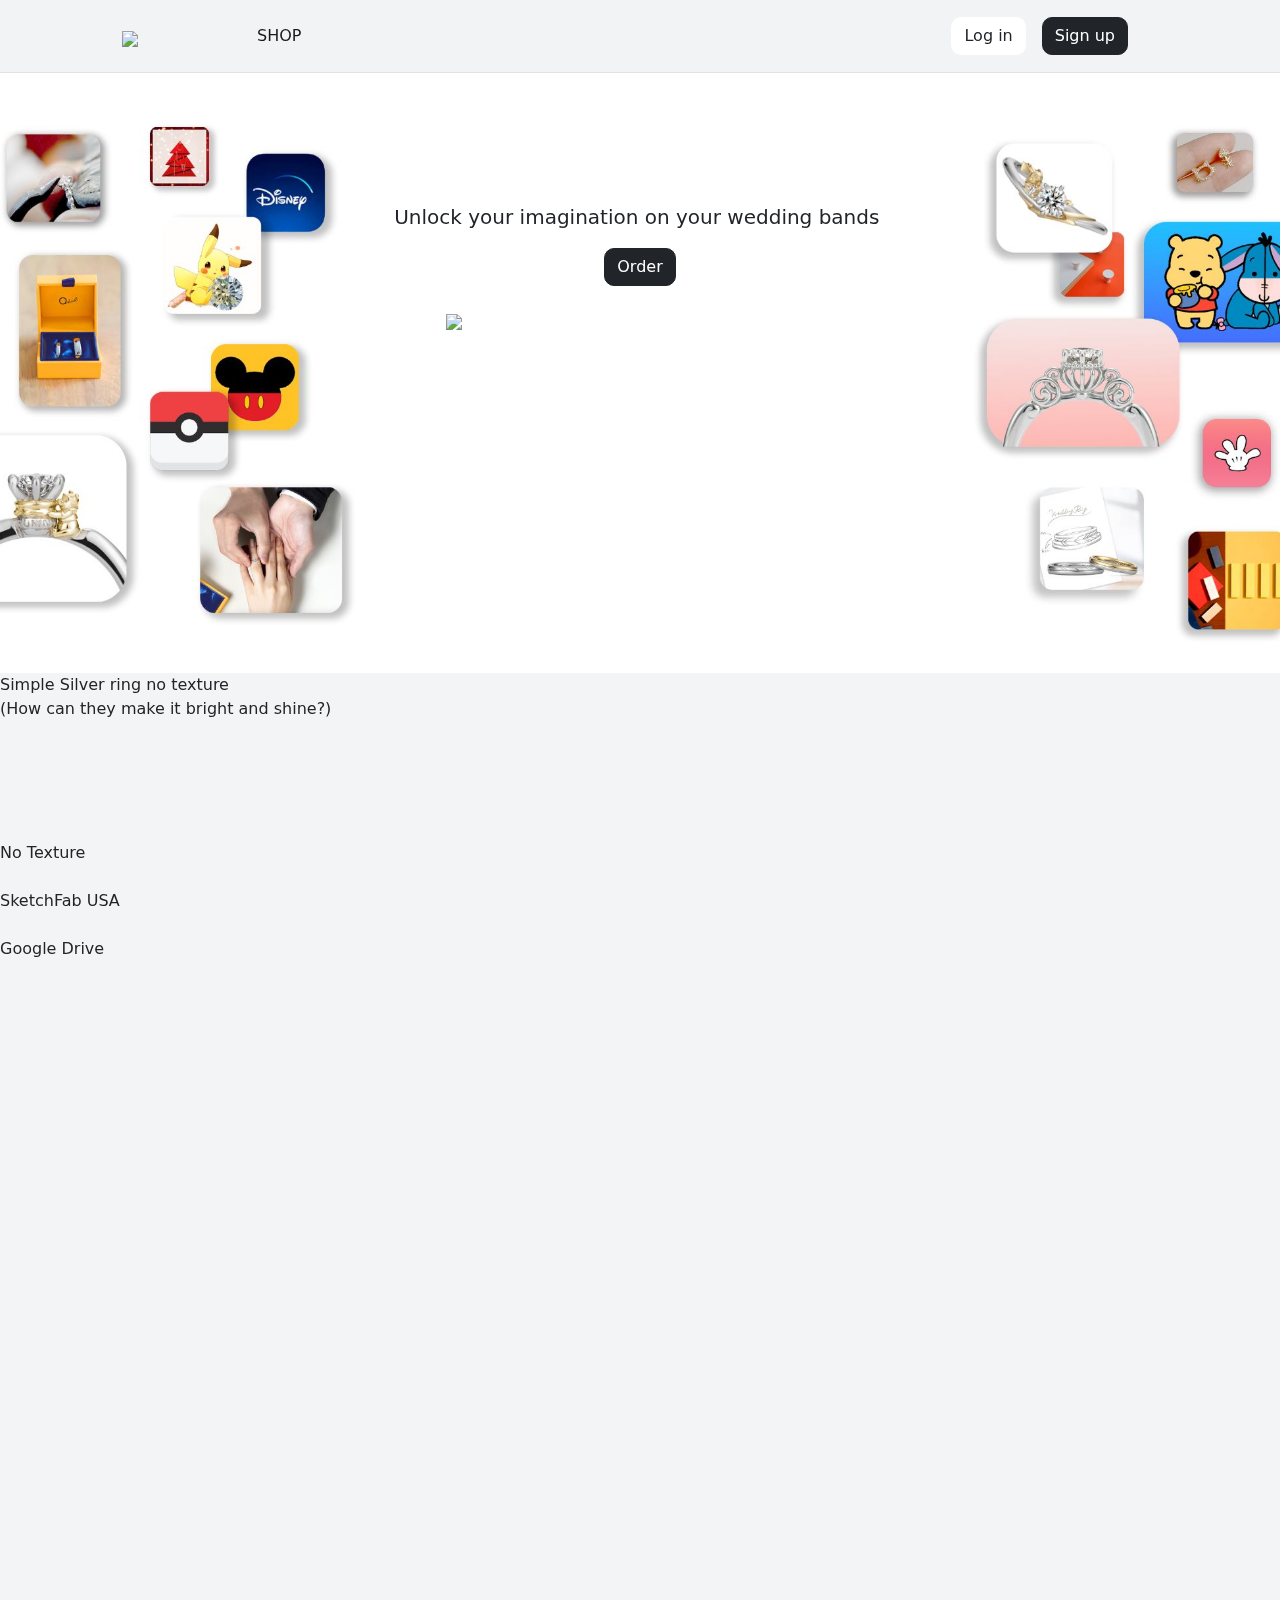
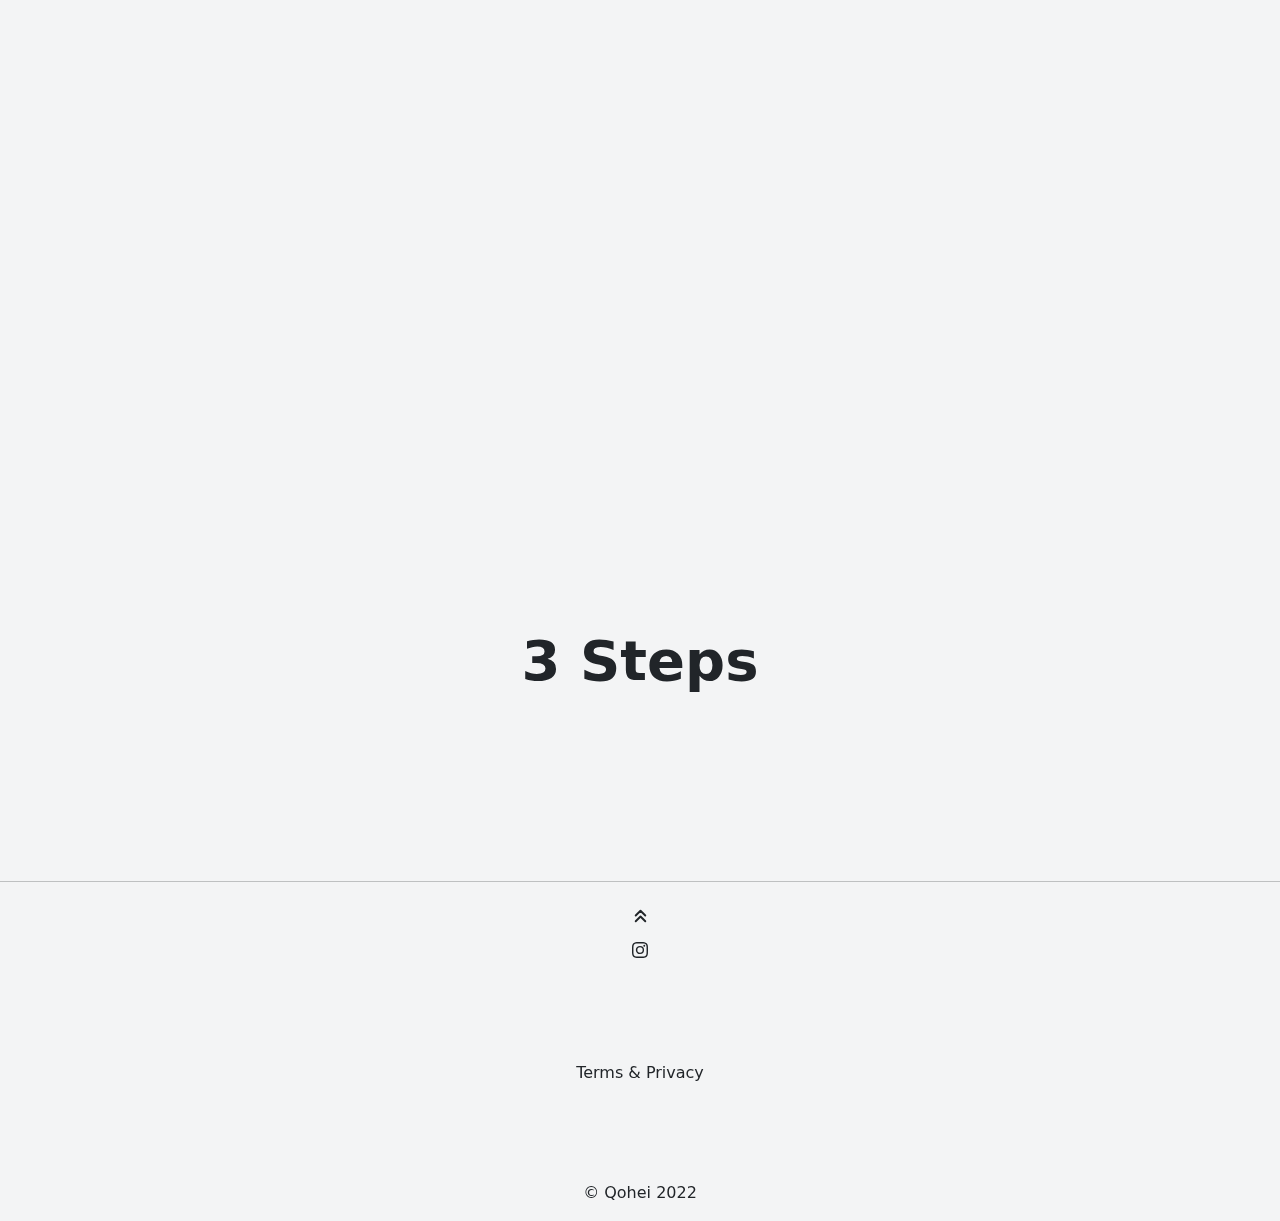
==== commit 3f9891d4: "Update index.html" ====
--- a/index.html
+++ b/index.html
@@ -83,7 +83,8 @@
                 -->
 
 <!-- 3DDDDDDDDDDDDDDDDDDDDDDDDDDDDDDDD content for your site: -->
-SketchFab Update May6
+Simple Silver ring no texture
+<br>(How can they make it bright and shine?)
 <model-viewer src="scene.gltf" alt="A 3D model of a car" 
 shadow-intensity="1" 
 camera-controls 
@@ -93,7 +94,7 @@
 auto-rotate >
 </model-viewer>
     
-    <br><br>
+    <br><br><br><br><br><br>
 No Texture
 <model-viewer src="scene4.gltf" alt="A 3D model of a car" 
 shadow-intensity="1" 
